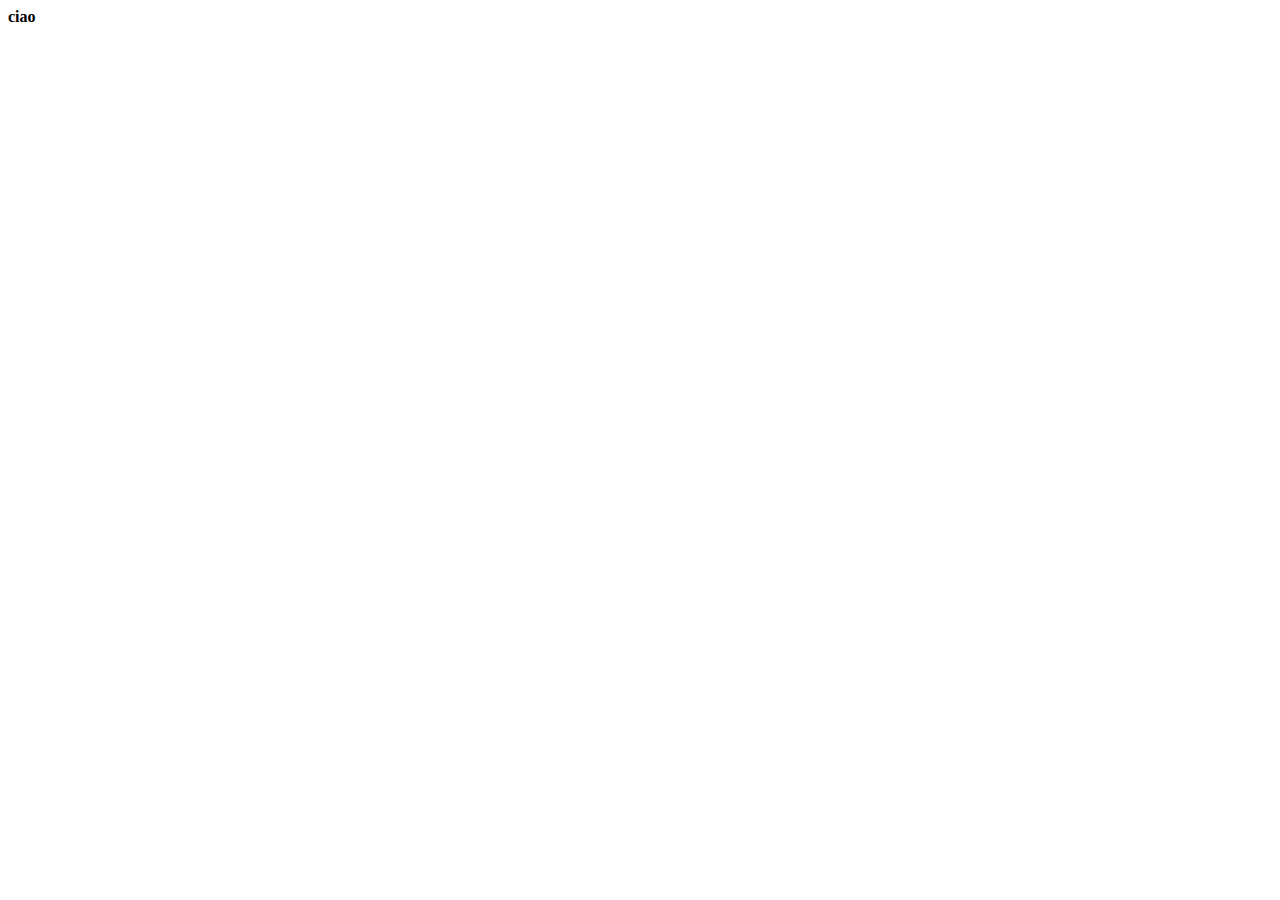
==== about.html @ ae669399 "home updated" ====
<!DOCTYPE html>
<html lang="en">
<head>
    <meta charset="UTF-8">
    <meta name="viewport" content="width=device-width, initial-scale=1.0">
    <title>Document</title>
</head>
<body>
    <b>ciao</b>
</body>
</html>
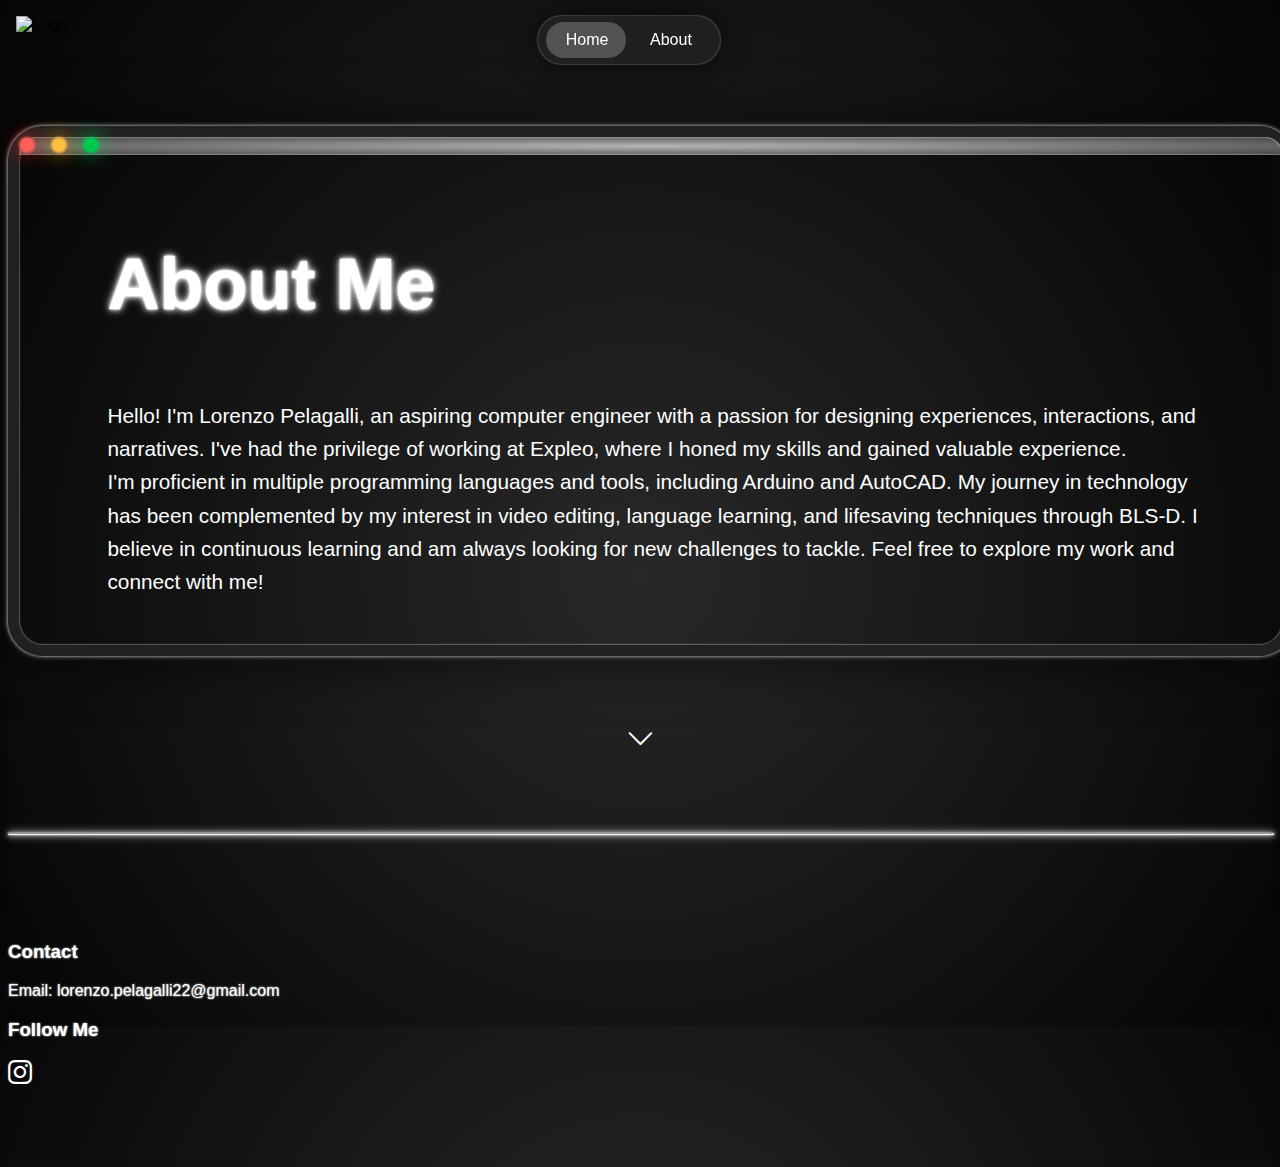
==== commit 4ad1e248: "end?" ====
--- a/about.html
+++ b/about.html
@@ -1,11 +1,74 @@
 <!DOCTYPE html>
 <html lang="en">
 <head>
+    <title>About Lorenzo</title>
+
+    <!-- Required meta tags -->
     <meta charset="UTF-8">
     <meta name="viewport" content="width=device-width, initial-scale=1.0">
-    <title>Document</title>
+
+    <!-- Bootstrap CSS v5.3.2 -->
+    <link href="https://cdn.jsdelivr.net/npm/bootstrap@5.3.2/dist/css/bootstrap.min.css" rel="stylesheet" integrity="sha384-T3c6CoIi6uLrA9TneNEoa7RxnatzjcDSCmG1MXxSR1GAsXEV/Dwwykc2MPK8M2HN" crossorigin="anonymous"/>
+
+    <link rel="stylesheet" href="css/style.css">
+
+    <link rel="stylesheet" href="https://cdn.jsdelivr.net/npm/bootstrap-icons@1.11.3/font/bootstrap-icons.min.css">
 </head>
+
 <body>
-    <b>ciao</b>
+    <img src="img/LP_logo.jpg" class="logo" alt="Logo">
+
+    <nav>
+        <a href="index.html">Home</a>
+        <a href="about.html">About</a>
+        <span></span>
+    </nav>
+    
+    <div class="container mt-5">
+        <div class="row">
+            <div class="col-md-12">
+                <div class="mac-window">
+                    <div class="top-section p-4">
+                        <div class="traffic-light">
+                            <div class="red"></div>
+                            <div class="yellow"></div>
+                            <div class="green"></div>
+                        </div>
+                    </div>
+                    <div class="main-section p-4">
+                        <h1>About Me</h1>
+                        <p>Hello! I'm Lorenzo Pelagalli, an aspiring computer engineer with a passion for designing experiences, interactions, and narratives. I've had the privilege of working at Expleo, where I honed my skills and gained valuable experience.
+                        <br>I'm proficient in multiple programming languages and tools, including Arduino and AutoCAD. My journey in technology has been complemented by my interest in video editing, language learning, and lifesaving techniques through BLS-D.
+                        I believe in continuous learning and am always looking for new challenges to tackle. Feel free to explore my work and connect with me!</p>
+                    </div>
+                    <div class="arrow-down-animation">
+                        <i class="bi bi-chevron-down"></i>
+                    </div>
+                </div>
+
+                <hr>
+
+                <footer>
+                    <div class="container">
+                        <div class="row">
+                            <div class="col-md-6">
+                                <h3>Contact</h3>
+                                <p>Email: lorenzo.pelagalli22@gmail.com</p>
+                            </div>
+                            <div class="col-md-6">
+                                <h3>Follow Me</h3>
+                                <ul class="social-links">
+                                    <li><a href="#"><i class="bi bi-instagram"></i></a></li>
+                                </ul>
+                            </div>
+                        </div>
+                    </div>
+                </footer>
+            </div>
+        </div>
+    </div>
+
+    <script src="https://ajax.googleapis.com/ajax/libs/jquery/3.5.1/jquery.min.js"></script>
+    <script src="js/script.js"></script>
 </body>
-</html>+</html>
--- a/css/style.css
+++ b/css/style.css
@@ -0,0 +1,611 @@
+:root{
+    --darker-black: #050505;
+    --lighter-black: #282828;
+    --box-border: #212121;
+    --external-section-color: #414040; 
+    --internal-section-color: #B5B5B5;
+    --switch-button-color: #232323;
+    --switch-inside-color: #525252;
+    --sub-color: #868686;
+    --expleo-main: #5637acaf;
+    --expleo-secondary: #cbc3e456;
+    --reference-main: #0b046eb2;
+    --reference-secondary: #819deb65;
+    --arduino-main: #044b02b2;
+    --arduino-secondary: #81eb8165;
+    --editing-main: #584b02b2;
+    --editing-secondary: #ebe98165;
+    --autocad-main: #6d3304b2;
+    --autocad-secondary: #ebb48165;
+    --BLS-D-main: #6d0404b2;
+    --BLS-D-secondary: #eb818165;
+    --PCTO-main: #2b1001b2;
+    --PCTO-secondary: #5c3b2c65;
+}
+
+html, body {
+    height: 100vh;
+    background: radial-gradient(circle, var(--lighter-black) 0%, var(--darker-black) 100%);
+
+    font-family: 'Montserrat', sans-serif;
+}
+
+nav{
+    position: fixed;
+    left: 45%;
+    top: 3rem;
+    bottom: 2rem;
+    width: 11.4rem;
+    height: 3rem;
+    background-color: rgba(35, 35, 35, 0.8);
+    backdrop-filter: blur(6px);
+    border-radius: 5rem;
+    display: flex;
+    justify-content: center;
+    align-items: center;
+    box-shadow: 0 0 30px rgba(0, 0, 0, 0.7), 0 0 2px rgb(255, 255, 255);
+    z-index: 1;
+}
+
+a {
+    text-decoration: none;
+}
+
+nav a {
+    position: relative;
+    display: inline-block;
+    font-size: 1rem;
+    font-weight: 500;
+    color: #ffffff;
+    text-decoration: none;
+    padding: 0 1.3rem;
+    z-index: 1;
+}
+
+nav a:nth-child(1):hover~span
+{
+    left: 0.5rem;
+    box-shadow: 0 0 2px rgb(255, 255, 255), 0 0 2px rgb(255, 255, 255);
+}
+
+nav a:nth-child(2):hover~span
+{
+    left: 5.8rem;
+    box-shadow: 0 0 2px rgb(255, 255, 255), 0 0 2px rgb(255, 255, 255);
+}
+
+nav span {
+    position: absolute;
+    top: 13%;
+    left: 4.5%;
+    width: 5rem;
+    height: 75%;
+    background-color: var(--switch-inside-color);
+    border-radius: 5rem;
+}
+
+/* logo */
+
+.logo {
+    position: fixed;
+    top: 2rem;
+    left: 2rem;
+    z-index: 1; 
+    width: 5rem; 
+    height: auto; 
+    background-size: contain; 
+    background-repeat: no-repeat; 
+}
+
+/* sezioni */
+
+.mac-window {
+    width: 100%;
+    margin-top: 10%;
+    border: 0.7em solid var(--box-border);
+    border-radius: 2.2rem;
+    box-shadow: 0 0 60px rgba(0, 0, 0, 0.7), 0 0 2px rgb(255, 255, 255), 0 0 5px rgb(255, 255, 255), inset 0 0 2px rgb(255, 255, 255);
+}
+
+.mac-window h1 {
+    margin-top: 7%;
+    margin-left: 7%;
+    color: #ffffff;
+    font-size: 5.7rem;
+    text-shadow: 0 0 2px #fff, 0 0 2px #fff, 0 0 5px #fff, 0 0 10px;
+}
+
+.different_font {
+    font-family: 'Roboto Mono', monospace;
+}
+
+.mac-window h3{
+    text-align: end;
+    font-size: 2rem;
+    margin-top: 8%;
+    margin-right: 4%;
+    color: #ffffff;
+    text-shadow: 0 0 2px #fff, 0 0 2px #fff;
+    margin-bottom: 20%;
+}
+
+.top-section {
+    background: var(--external-section-color); 
+    background: -webkit-radial-gradient(center, ellipse cover, var(--internal-section-color) 0%, var(--external-section-color) 100%);
+    background: -moz-radial-gradient(center, ellipse cover, var(--internal-section-color) 0%, var(--external-section-color) 100%);
+    background: radial-gradient(ellipse at center, var(--internal-section-color) 0%, var(--external-section-color) 100%);
+    box-shadow: inset 0 0 2px rgb(255, 255, 255);
+    border-top-left-radius: 1.4rem;
+    border-top-right-radius: 1.4rem;
+  }
+
+/* traffic light */
+
+.traffic-light {
+    width: 5rem;
+    height: 1.1rem;
+    display: flex;
+    justify-content: space-between;
+}
+
+.red, .yellow, .green {
+    width: 1rem;
+    height: 1rem;
+    background-color: #fff;
+    border-radius: 50%;
+    
+}
+
+.traffic-light .red, .traffic-light .yellow, .traffic-light .green {
+    filter: blur(0.9px);
+}
+
+.red {
+    background-color: #ff605c;
+    box-shadow: 0 0 20px #ff2522;
+}
+
+.yellow {
+    background-color: #ffbd44;
+    box-shadow: 0 0 20px #f09f08;
+}
+
+.green {
+    background-color: #00ca4e;
+    box-shadow: 0 0 20px #03d353;
+}
+
+/* arrow */
+
+.arrow-down-animation {
+    position: absolute;
+    bottom: 3rem;
+    left: 50%;
+    transform: translateX(-50%);
+    animation: bounce 2s infinite;
+}
+
+@keyframes bounce {
+    0% {
+        transform: translateX(-50%) scale(1);
+    }
+    50% {
+        transform: translateX(-50%) scale(1.5);
+    }
+    100% {
+        transform: translateX(-50%) scale(1);
+    }
+}
+
+.arrow-down-animation i {
+    font-size: 2rem;
+    color: #ffffff;
+}
+
+/* Expleo Section */
+
+.mac-window-2, .mac-window-3, .mac-window-4, .mac-window-5, .mac-window-6, .mac-window-7, .mac-window-8  {
+    width: 100%;
+    margin-top: 10%;
+    border: 0.7em solid var(--box-border);
+    border-radius: 2.2rem;
+    box-shadow: 0 0 60px rgba(0, 0, 0, 0.7), 0 0 2px rgb(255, 255, 255), 0 0 5px rgb(255, 255, 255), inset 0 0 2px rgb(255, 255, 255);
+    transition: background 0.3s ease;
+}
+
+.main-section-2, .main-section-3, .main-section-4, .main-section-5, .main-section-6, .main-section-7, .main-section-8 {
+    border-radius: 1.4rem;
+}
+
+.main-section-2 h2, .main-section-3 h2, .main-section-4 h2, .main-section-5 h2, .main-section-6 h2, .main-section-7 h2, .main-section-8 h2 {
+    margin-top: 2%;
+    margin-left: 2%;
+    color: #ffffff;
+    font-size: 2rem;
+    text-shadow: 0 0 2px #fff, 0 0 2px #fff;
+}
+
+.main-section-2 p, .main-section-3 p, .main-section-4 p, .main-section-5 p, .main-section-6 p, .main-section-7 p, .main-section-8 p {
+    margin-top: 2%;
+    margin-left: 2%;
+    color: #ffffff;
+    font-size: 1rem;
+    text-shadow: 0 0 2px #fff, 0 0 2px #fff;
+}
+
+.main-section-2 img, .main-section-3 img, .main-section-4 img, .main-section-5 img, .main-section-6 img, .main-section-7 img, .main-section-8 img  {
+    margin-top: 10%;
+    margin-left: 5%;
+    margin-bottom: 5%;
+    width: 90%;
+    transition: height 0.3s ease, transform 0.5s ease; 
+    border-radius: 1.2rem;
+}
+
+.main-section-2:hover {
+    background: radial-gradient(circle, var(--expleo-secondary) 0%, var(--expleo-main) 100%);
+}
+
+.main-section-2:hover img, .main-section-3:hover img, .main-section-4:hover img, .main-section-5:hover img, .main-section-6:hover img, .main-section-7:hover img, .main-section-8:hover img{
+    height: 200%; 
+    transform: translateY(-5%); 
+    
+}
+
+/* language section */
+
+.main-section-3:hover {
+    background: radial-gradient(circle, var(--reference-secondary) 0%, var(--reference-main) 100%);
+}
+
+/* arduino section */
+
+.main-section-4:hover {
+    background: radial-gradient(circle, var(--arduino-secondary) 0%, var(--arduino-main) 100%);
+}
+
+/* editing section */
+
+.main-section-5:hover {
+    background: radial-gradient(circle, var(--editing-secondary) 0%, var(--editing-main) 100%);
+}
+
+/* AutoCAD section */
+
+.main-section-6:hover {
+    background: radial-gradient(circle, var(--autocad-secondary) 0%, var(--autocad-main) 100%);
+}
+
+/* BLS-D section */
+
+.main-section-7:hover {
+    background: radial-gradient(circle, var(--BLS-D-secondary) 0%, var(--BLS-D-main) 100%);
+}
+
+/* PCTO section */
+
+.main-section-8:hover {
+    background: radial-gradient(circle, var(--PCTO-secondary) 0%, var(--PCTO-main) 100%);
+}
+
+/* footer */
+
+hr {
+    color: #fff;
+    width: 100%;
+    margin-top: 14%;
+    box-shadow: 0 0 2px #fff, 0 0 5px #fff, 0 0 10px #fff;
+}
+
+footer {
+
+    color: #fff;
+    padding: 5rem 0;
+}
+
+footer h3 {
+    color: #fff;
+    text-shadow: 0 0 2px #fff;
+}
+
+footer p {
+    margin: 10px 0;
+    text-shadow: 0 0 2px #fff;
+}
+
+.social-links {
+    list-style: none;
+    padding: 0;
+    margin: 0;
+}
+
+.social-links li {
+    display: inline-block;
+    margin-right: 3rem;
+}
+
+.social-links li:last-child {
+    margin-right: 0;
+}
+
+.social-links a {
+    color: #fff;
+    font-size: 1.5rem;
+}
+
+.social-links a:hover {
+    text-shadow: 0 0 2px #fff;
+}
+
+/* about */
+
+/* Stile specifico per la pagina "About" */
+.about-section {
+    padding: 2rem;
+    background: radial-gradient(circle, var(--lighter-black) 0%, var(--darker-black) 100%);
+    color: #ffffff;
+    border-radius: 2.2rem;
+    box-shadow: 0 0 60px rgba(0, 0, 0, 0.7), 0 0 2px rgb(255, 255, 255), 0 0 5px rgb(255, 255, 255), inset 0 0 2px rgb(255, 255, 255);
+    margin-top: 2rem;
+}
+
+.main-section h1 {
+    color: #ffffff;
+    text-shadow: 0 0 2px #fff, 0 0 5px #fff, 0 0 7px #fff;
+}
+
+.main-section p {
+    padding: 2%;
+    margin-left: 5%;
+    font-size: 1.3rem;
+    margin-right: 4.5%;
+    text-align: left;
+    line-height: 1.6;
+    color: #ffffff;
+}
+
+
+@media screen and (max-width: 1399px) {
+    .mac-window h1 {
+        margin-top: 7%;
+        margin-left: 7%;
+        color: #ffffff;
+        font-size: 4.5rem;
+        text-shadow: 0 0 2px #fff, 0 0 2px #fff, 0 0 5px #fff, 0 0 10px;
+    }
+
+    .mac-window h3{
+        text-align: end;
+        font-size: 1.5rem;
+        margin-top: 15%;
+        margin-right: 4%;
+        color: #ffffff;
+        text-shadow: 0 0 2px #fff, 0 0 2px #fff;
+        margin-bottom: 20%;
+    }
+
+    .arrow-down-animation {
+        position: absolute;
+        bottom: 9rem;
+        left: 50%;
+        transform: translateX(-50%);
+        animation: bounce 2s infinite;
+    }
+
+    .arrow-down-animation i {
+        font-size: 1.8rem;
+        color: #ffffff;
+    }
+
+    nav{
+        position: fixed;
+        left: 42%;
+        top: 1rem;
+        bottom: 2rem;
+        width: 11.4rem;
+        height: 3rem;
+        background-color: rgba(35, 35, 35, 0.8);
+        backdrop-filter: blur(6px);
+        border-radius: 5rem;
+        display: flex;
+        justify-content: center;
+        align-items: center;
+        box-shadow: 0 0 30px rgba(0, 0, 0, 0.7), 0 0 2px rgb(255, 255, 255);
+        z-index: 1;
+    }
+
+    .logo {
+        position: fixed;
+        top: 1rem;
+        left: 1rem;
+        z-index: 1; 
+        width: 4.5rem; 
+        height: auto; 
+        background-size: contain; 
+        background-repeat: no-repeat; 
+    }
+  }
+
+@media screen and (max-width: 1199px) {
+    .mac-window h1 {
+        margin-top: 7%;
+        margin-left: 7%;
+        color: #ffffff;
+        font-size: 4rem;
+        text-shadow: 0 0 2px #fff, 0 0 2px #fff, 0 0 5px #fff, 0 0 10px;
+    }
+
+    .mac-window h3{
+        text-align: end;
+        font-size: 1.5rem;
+        margin-top: 15%;
+        margin-right: 4%;
+        color: #ffffff;
+        text-shadow: 0 0 2px #fff, 0 0 2px #fff;
+        margin-bottom: 20%;
+    }
+
+    .arrow-down-animation {
+        position: absolute;
+        bottom: 14rem;
+        left: 50%;
+        transform: translateX(-50%);
+        animation: bounce 2s infinite;
+    }
+
+    .arrow-down-animation i {
+        font-size: 1.5rem;
+        color: #ffffff;
+    }
+
+    nav{
+        position: fixed;
+        left: 41%;
+        top: 1rem;
+        bottom: 2rem;
+        width: 11.4rem;
+        height: 3rem;
+        background-color: rgba(35, 35, 35, 0.8);
+        backdrop-filter: blur(6px);
+        border-radius: 5rem;
+        display: flex;
+        justify-content: center;
+        align-items: center;
+        box-shadow: 0 0 30px rgba(0, 0, 0, 0.7), 0 0 2px rgb(255, 255, 255);
+        z-index: 1;
+    }
+
+    .logo {
+        position: fixed;
+        top: 1rem;
+        left: 1rem;
+        z-index: 1; 
+        width: 4.5rem; 
+        height: auto; 
+        background-size: contain; 
+        background-repeat: no-repeat; 
+    }
+  }
+
+/* phone interaction */
+@media screen and (max-width: 991px) {
+    .mac-window h1 {
+        margin-top: 7%;
+        margin-left: 7%;
+        color: #ffffff;
+        font-size: 2rem;
+        text-shadow: 0 0 2px #fff, 0 0 2px #fff, 0 0 5px #fff, 0 0 10px;
+    }
+
+    .mac-window h3{
+        text-align: end;
+        font-size: 1rem;
+        margin-top: 15%;
+        margin-right: 4%;
+        color: #ffffff;
+        text-shadow: 0 0 2px #fff, 0 0 2px #fff;
+        margin-bottom: 20%;
+    }
+
+    .arrow-down-animation {
+        position: absolute;
+        bottom: 25rem;
+        left: 50%;
+        transform: translateX(-50%);
+        animation: bounce 2s infinite;
+    }
+
+    .arrow-down-animation i {
+        font-size: 1rem;
+        color: #ffffff;
+    }
+
+    nav{
+        position: fixed;
+        left: 40%;
+        top: 1rem;
+        bottom: 2rem;
+        width: 11.4rem;
+        height: 3rem;
+        background-color: rgba(35, 35, 35, 0.8);
+        backdrop-filter: blur(6px);
+        border-radius: 5rem;
+        display: flex;
+        justify-content: center;
+        align-items: center;
+        box-shadow: 0 0 30px rgba(0, 0, 0, 0.7), 0 0 2px rgb(255, 255, 255);
+        z-index: 1;
+    }
+
+    .logo {
+        position: fixed;
+        top: 1.5rem;
+        left: 1rem;
+        z-index: 1; 
+        width: 4rem; 
+        height: auto; 
+        background-size: contain; 
+        background-repeat: no-repeat; 
+    }
+  }
+
+@media screen and (max-width: 767px) {
+    .mac-window h1 {
+        margin-top: 7%;
+        margin-left: 7%;
+        color: #ffffff;
+        font-size: 2rem;
+        text-shadow: 0 0 2px #fff, 0 0 2px #fff, 0 0 5px #fff, 0 0 10px;
+    }
+
+    .mac-window h3{
+        text-align: end;
+        font-size: 1rem;
+        margin-top: 15%;
+        margin-right: 4%;
+        color: #ffffff;
+        text-shadow: 0 0 2px #fff, 0 0 2px #fff;
+        margin-bottom: 20%;
+    }
+
+    .arrow-down-animation {
+        position: absolute;
+        bottom: 30rem;
+        left: 50%;
+        transform: translateX(-50%);
+        animation: bounce 2s infinite;
+    }
+
+    .arrow-down-animation i {
+        font-size: 1rem;
+        color: #ffffff;
+    }
+
+    nav{
+        position: fixed;
+        left: 34%;
+        top: 1rem;
+        bottom: 2rem;
+        width: 11.4rem;
+        height: 3rem;
+        background-color: rgba(35, 35, 35, 0.8);
+        backdrop-filter: blur(6px);
+        border-radius: 5rem;
+        display: flex;
+        justify-content: center;
+        align-items: center;
+        box-shadow: 0 0 30px rgba(0, 0, 0, 0.7), 0 0 2px rgb(255, 255, 255);
+        z-index: 1;
+    }
+
+    .logo {
+        position: fixed;
+        top: 1rem;
+        left: 1rem;
+        z-index: 1; 
+        width: 3rem; 
+        height: auto; 
+        background-size: contain; 
+        background-repeat: no-repeat; 
+    }
+  }